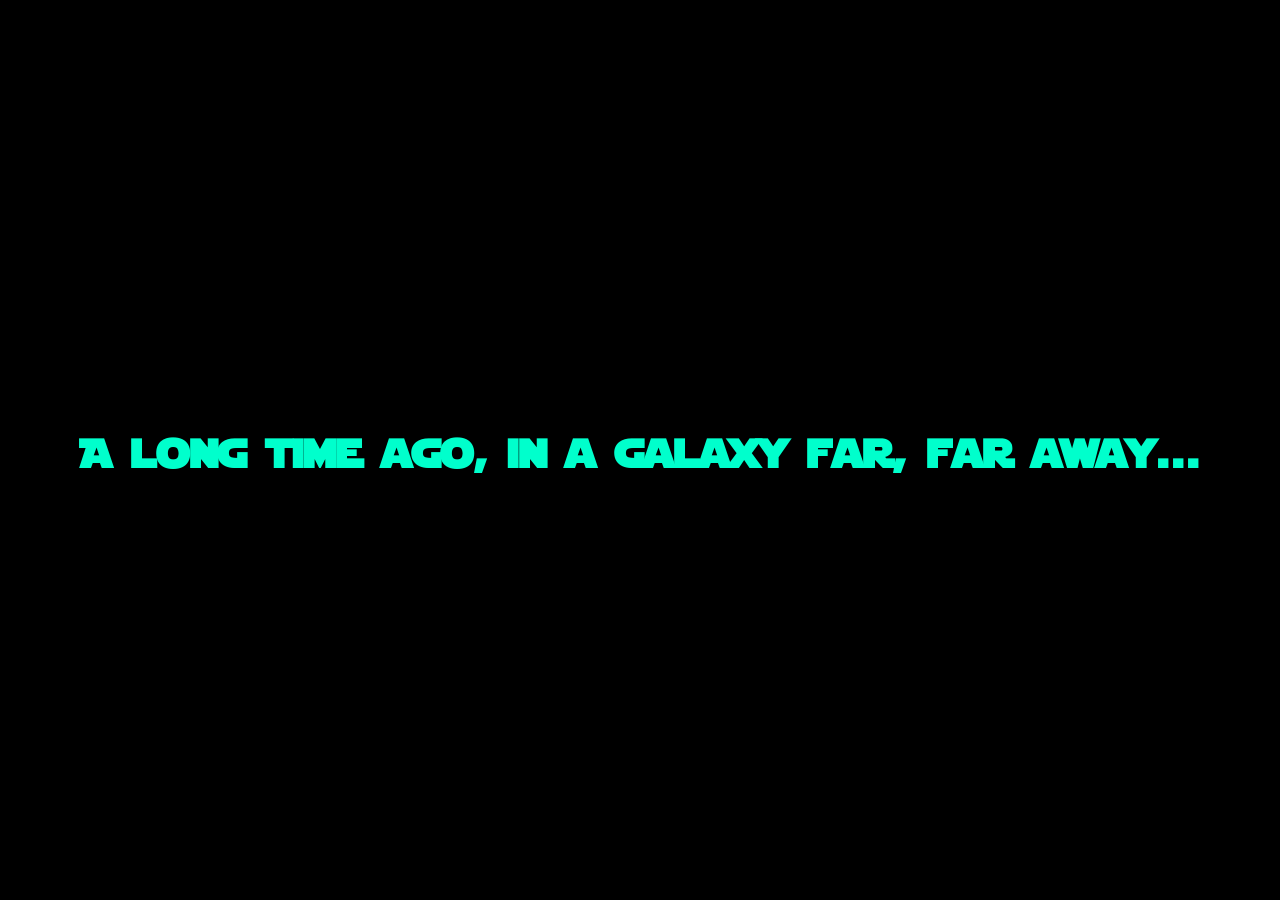
==== index.html @ b8c6edbc "intro.html to index.html" ====
<!DOCTYPE html>
<html lang="eng">
<head>
    <meta charset="UTF-8">
    <meta name="viewport" content="width=device-width, initial-scale=1.0">
    <title>Intro</title>
    <link rel="stylesheet" href="style.css">
    <script src="script.js" defer></script>
</head>
<body>
    <canvas id="stars"></canvas>
    <div class="Phase1">
        <h1 id="Phase1Title">A long time ago, in a galaxy far, far away...</h1>
    </div>

    <div class="Phase2">
        <h1 id="Phase2Title">STAR WARS</h1>
    </div>

    <div class="Phase3">
        <div class="crawl-wrapper">
            <div class="crawl">
                <h1>Episode I</h1>
                <h2>THE LAST SITH LORD</h2>
                <p>Welcome to the world of TheGeekedNerd — a CS final year student with a passion for building things that actually work and look good doing it.</p>
                <br>
                <p>When not debugging code at 2am, you'll find me gaming, discovering new music, binge-watching movies and TV shows, geeking out over the latest tech and gadgets, or getting lost in a good comic book, anime or some puzzles.</p>
                <br>
                <p>Browse around, explore the projects, and see what this nerd has been up to. May the Force be with you. </p>
                <br>
                <p>and come join the Dark Side!</p>
            </div>
        </div>
    </div>

</body>
</html>
---- style.css ----
@font-face {
    font-family: "DeathStar";
    src: url("Starjedi.ttf") format("truetype");
}
@keyframes scaleDown {
    from { transform: scale(12); }
    to   { transform: scale(0); }
}
@keyframes crawl {
    0%   { transform: rotateX(20deg) translateY(0); }
    100% { transform: rotateX(20deg) translateY(-500%); }
}
body {
    background-color: black;
    height: 100vh;
    margin: 0;
    overflow: hidden;
}
.Phase1, .Phase2, .Phase3 {
    position: fixed;
    top: 0;
    left: 0;
    width: 100%;
    height: 100%;
    display: flex;
    justify-content: center;
    align-items: center;
}
.Phase1 {
    opacity: 1;
    transition: opacity 1.5s ease;
}
.Phase2 {
    opacity: 0;
    transition: opacity 1.5s ease;
}
.Phase3 {
    opacity: 0;
    transition: opacity 1.5s ease;
}
.crawl-wrapper {
    position: absolute;
    top: 0;
    left: 0;
    width: 100%;
    height: 100%;
    perspective: 250px;
    perspective-origin: 50% 50%;
    overflow: hidden;
}
.crawl-wrapper::after {
    content: '';
    position: absolute;
    top: 0;
    left: 0;
    width: 100%;
    height: 52%;
    background: linear-gradient(to bottom, black 55%, transparent 100%);
    pointer-events: none;
    z-index: 10;
}
.crawl {
    position: absolute;
    top: 100%;
    width: 60%;
    left: 20%;
    text-align: justify;
    color: white;
    transform-origin: 50% 0%;
    font-family: serif georgia;
}
.crawl h1 {
    text-align: center;
    font-size: 2.4em;
    margin-bottom: 0.3em;
}
.crawl h2 {
    text-align: center;
    font-size: 1.9em;
    margin-bottom: 0.8em;
}
.crawl p {
    font-size: 1.6em;
    line-height: 2;
}
#Phase1Title {
    font-family: "DeathStar", Arial, sans-serif;
    color: #00ffcc;
    text-align: center;
    padding: 0 20px;
    font-size: 40px;
}
#Phase2Title {
    font-family: "DeathStar", Arial, sans-serif;
    color: white;
    font-size: 80px;
}

/* Stars canvas — behind everything, invisible during Phase 1 */
#stars {
    position: fixed;
    top: 0;
    left: 0;
    width: 100%;
    height: 100%;
    z-index: -1;
    opacity: 0;
    transition: opacity 1.5s ease;
}
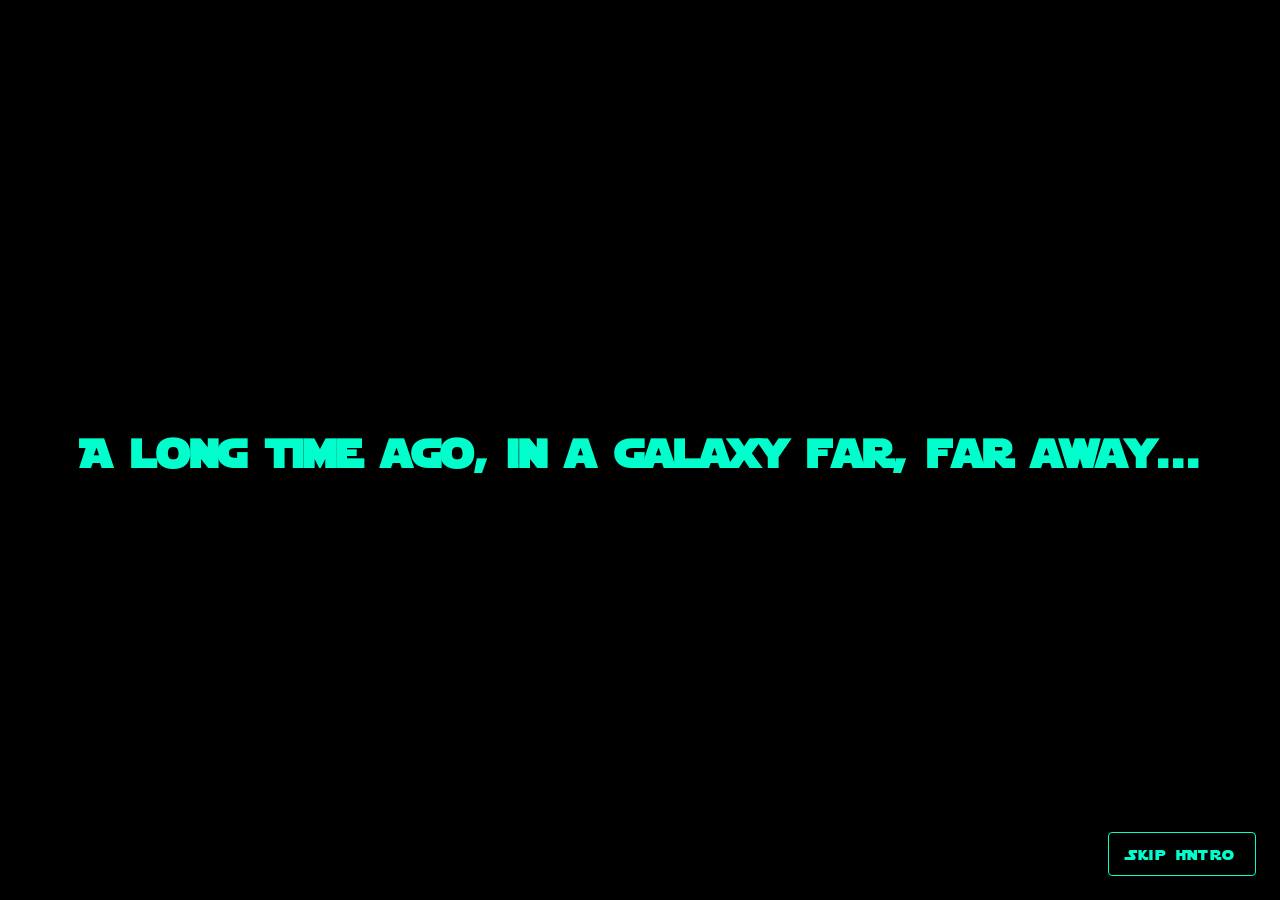
==== commit 652047cb: "revised portfolio" ====
--- a/index.html
+++ b/index.html
@@ -9,6 +9,7 @@
 </head>
 <body>
     <canvas id="stars"></canvas>
+    <button id="skipIntro" type="button">Skip Intro</button>
     <div class="Phase1">
         <h1 id="Phase1Title">A long time ago, in a galaxy far, far away...</h1>
     </div>
@@ -22,13 +23,13 @@
             <div class="crawl">
                 <h1>Episode I</h1>
                 <h2>THE LAST SITH LORD</h2>
-                <p>Welcome to the world of TheGeekedNerd — a CS final year student with a passion for building things that actually work and look good doing it.</p>
+                <p>Welcome to the Portfolio of TheGeekedNerd — CS final year. Occasionally sleeps.</p>
                 <br>
-                <p>When not debugging code at 2am, you'll find me gaming, discovering new music, binge-watching movies and TV shows, geeking out over the latest tech and gadgets, or getting lost in a good comic book, anime or some puzzles.</p>
+                <p>Off-screen: gaming, discovering new music, disappearing into movies and TV shows, nerding out over tech and gadgets, and getting lost in comics, anime, or solving some puzzles.</p>
                 <br>
-                <p>Browse around, explore the projects, and see what this nerd has been up to. May the Force be with you. </p>
+                <p>Browse around, explore the projects, and see what this nerd has been up to. May the dark side of the Force be with you. </p>
                 <br>
-                <p>and come join the Dark Side!</p>
+                <p>Hopefully I will be able to persuade you to join the Dark Side!</p>
             </div>
         </div>
     </div>
--- a/style.css
+++ b/style.css
@@ -15,6 +15,9 @@
     height: 100vh;
     margin: 0;
     overflow: hidden;
+}
+p{
+    text-align: center;
 }
 .Phase1, .Phase2, .Phase3 {
     position: fixed;
@@ -106,4 +109,25 @@
     z-index: -1;
     opacity: 0;
     transition: opacity 1.5s ease;
-}+}
+#skipIntro {
+    position: fixed;
+    bottom: 1.5rem;
+    right: 1.5rem;
+    z-index: 10000;
+    padding: 0.6rem 1.2rem;
+    font-family: "DeathStar", Arial, sans-serif;
+    font-size: 0.9rem;
+    letter-spacing: 0.1em;
+    color: #00ffcc;
+    background: rgba(0, 0, 0, 0.6);
+    border: 1px solid #00ffcc;
+    border-radius: 4px;
+    cursor: pointer;
+    transition: background 0.3s ease, color 0.3s ease;
+}
+#skipIntro:hover,
+#skipIntro:focus-visible {
+    background: #00ffcc;
+    color: black;
+}
